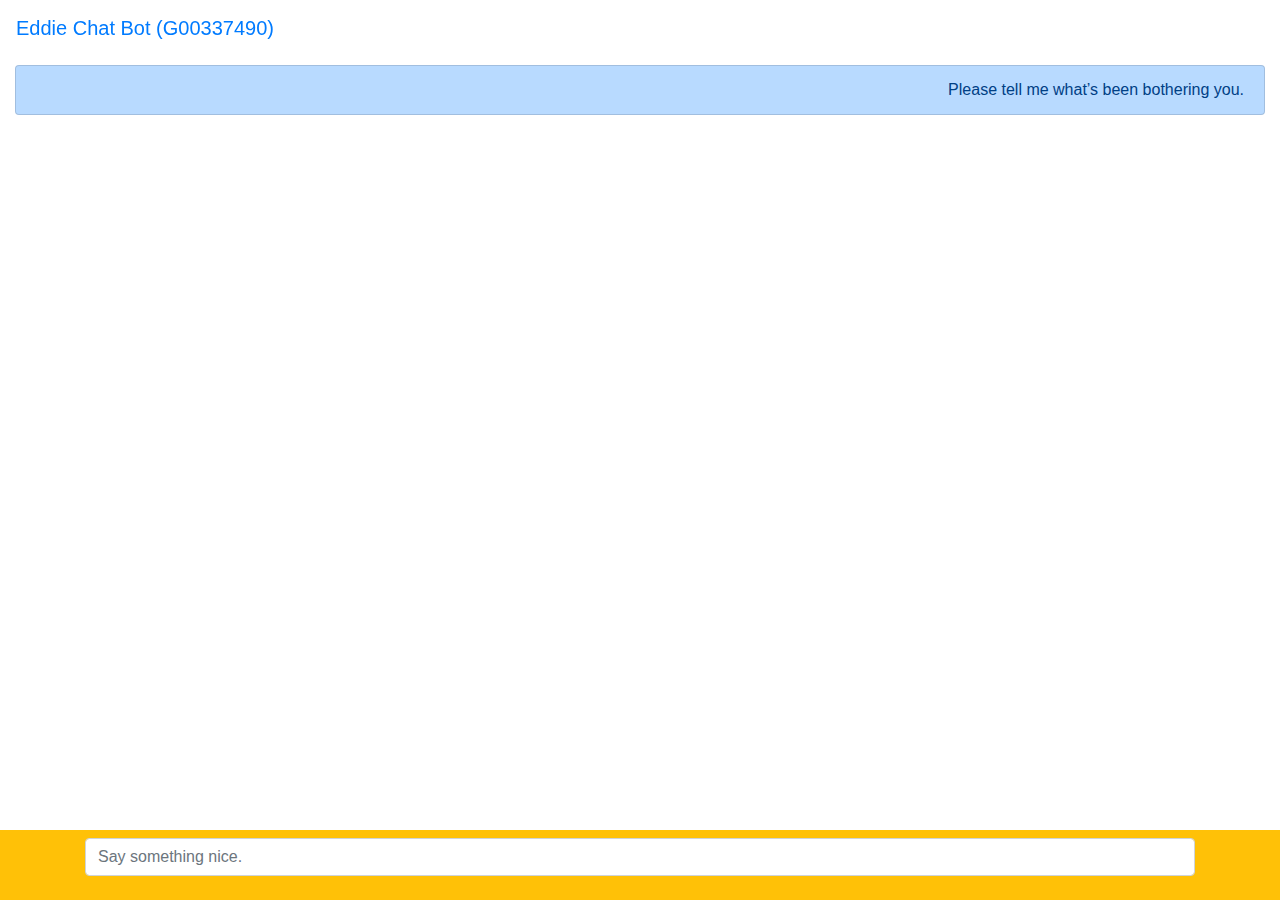
==== webFiles/index.html @ e0330d0f "Fixed enter key problem" ====
<!doctype html>
<html lang="en">
  <head>
    <title>Eliza Chatbot</title>

    <!-- Required meta tags -->
    <meta charset="utf-8">
    <meta name="viewport" content="width=device-width, initial-scale=1, shrink-to-fit=no">

    <!-- jQuery first, then Popper.js, then Bootstrap JS, then Normal JS -->
    <script src="https://code.jquery.com/jquery-1.10.2.js"></script>    
    <script src="https://ajax.googleapis.com/ajax/libs/jquery/3.2.1/jquery.min.js"></script>    
    <script src="https://code.jquery.com/jquery-3.2.1.min.js"></script>
    <script src="https://cdnjs.cloudflare.com/ajax/libs/popper.js/1.12.3/umd/popper.min.js"></script>
    <script src="https://maxcdn.bootstrapcdn.com/bootstrap/4.0.0-beta.2/js/bootstrap.min.js"></script>
    <script src="script.js"></script>

    <!-- Bootstrap CSS -->
    <link rel="stylesheet" href="https://maxcdn.bootstrapcdn.com/bootstrap/4.0.0-beta.2/css/bootstrap.min.css">
      <style>
            body { 
              padding-top: 65px; 
            padding-bottom: 100px; 
          }
    </style>
  

  </head>
    
  <!-- Header -->
  <body>
    <nav class="navbar fixed-top navbar-muted bg-muted">
  <a class="navbar-brand" href="#">Eddie Chat Bot (G00337490) </a>
</nav>


  <!-- User Input Content -->
	<div class="container-fluid">
		<ul class="list-group">
			<li class="list-group-item list-group-item-primary text-right text-black"> Please tell me what’s been bothering you.    
		</ul>
	</div>

  <!-- Eliza Content -->
<div class="fixed-bottom bg-warning p-2">
	<div class="container">
		<form>
			<div class="form-group">
				<input type="text" class="form-control" id="userInput" placeholder="Say something nice.">
			</div>
		</form>
	</div>
</div>

   
  </body>
</html>
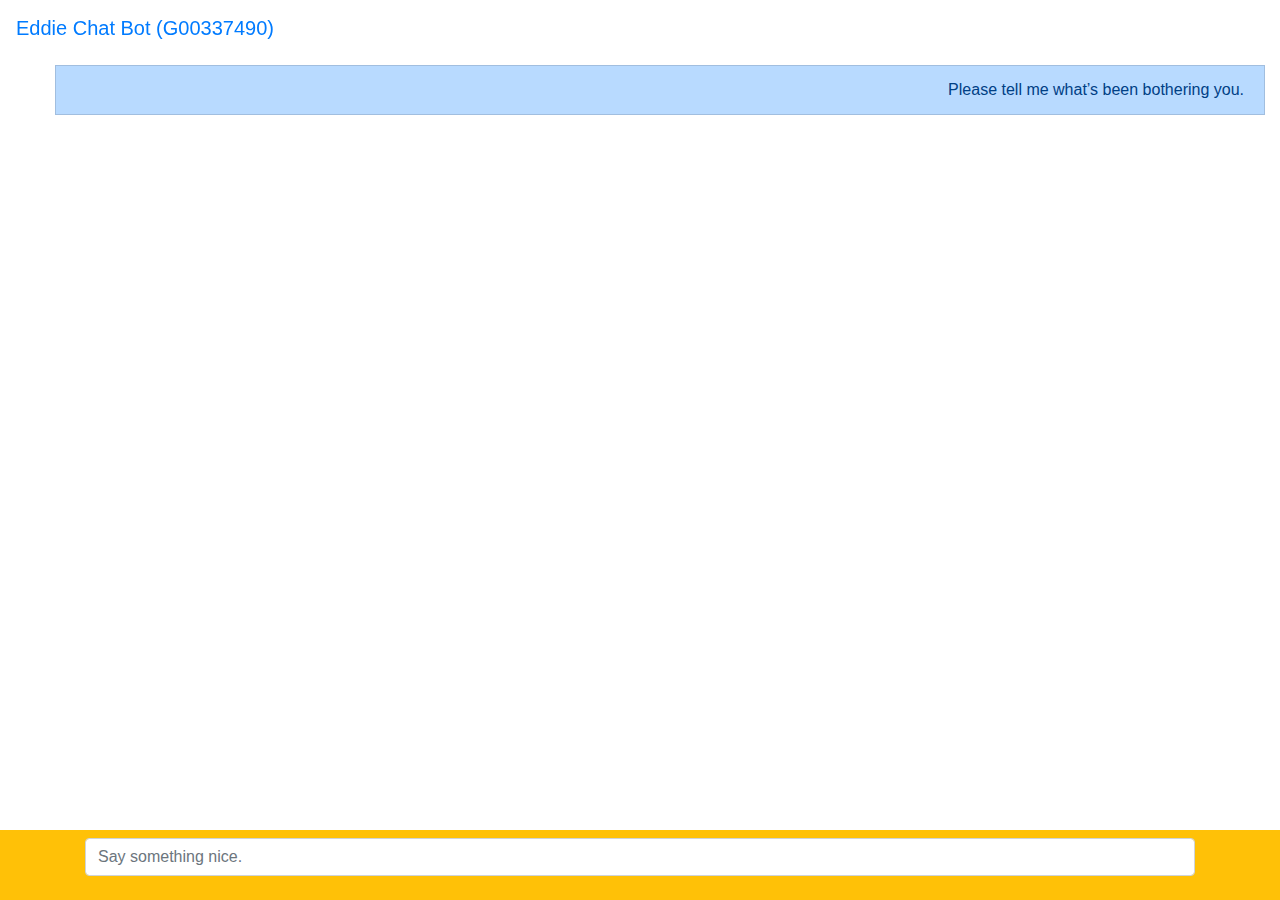
==== commit 97ca90d1: "Trying to get output working" ====
--- a/webFiles/index.html
+++ b/webFiles/index.html
@@ -28,30 +28,33 @@
   </head>
     
   <!-- Header -->
-  <body>
+
+<body>
     <nav class="navbar fixed-top navbar-muted bg-muted">
-  <a class="navbar-brand" href="#">Eddie Chat Bot (G00337490) </a>
-</nav>
+        <a class="navbar-brand" href="#">Eddie Chat Bot (G00337490) </a>
+    </nav>
 
+    <!-- User Input Content -->
+    <div class="container-fluid">
+        <ul>
+            <ul class="list-group"></ul>
+            <li class="list-group-item list-group-item-primary text-right text-black"> Please tell me what’s been bothering you.
+    </div>
 
-  <!-- User Input Content -->
-	<div class="container-fluid">
-		<ul class="list-group">
-			<li class="list-group-item list-group-item-primary text-right text-black"> Please tell me what’s been bothering you.    
-		</ul>
-	</div>
+    <!-- Eliza Content -->
+    <div class="fixed-bottom bg-warning p-2">
+        <div class="container">
+            <div>
+                <form>
+                    <div class="form-group">
+                        <input type="text" class="form-control" id="userInput" placeholder="Say something nice.">
+                    </div>
+                </form>
+            </div>
+        </div>
+        </ul>
+    </div>
 
-  <!-- Eliza Content -->
-<div class="fixed-bottom bg-warning p-2">
-	<div class="container">
-		<form>
-			<div class="form-group">
-				<input type="text" class="form-control" id="userInput" placeholder="Say something nice.">
-			</div>
-		</form>
-	</div>
-</div>
+</body>
 
-   
-  </body>
 </html>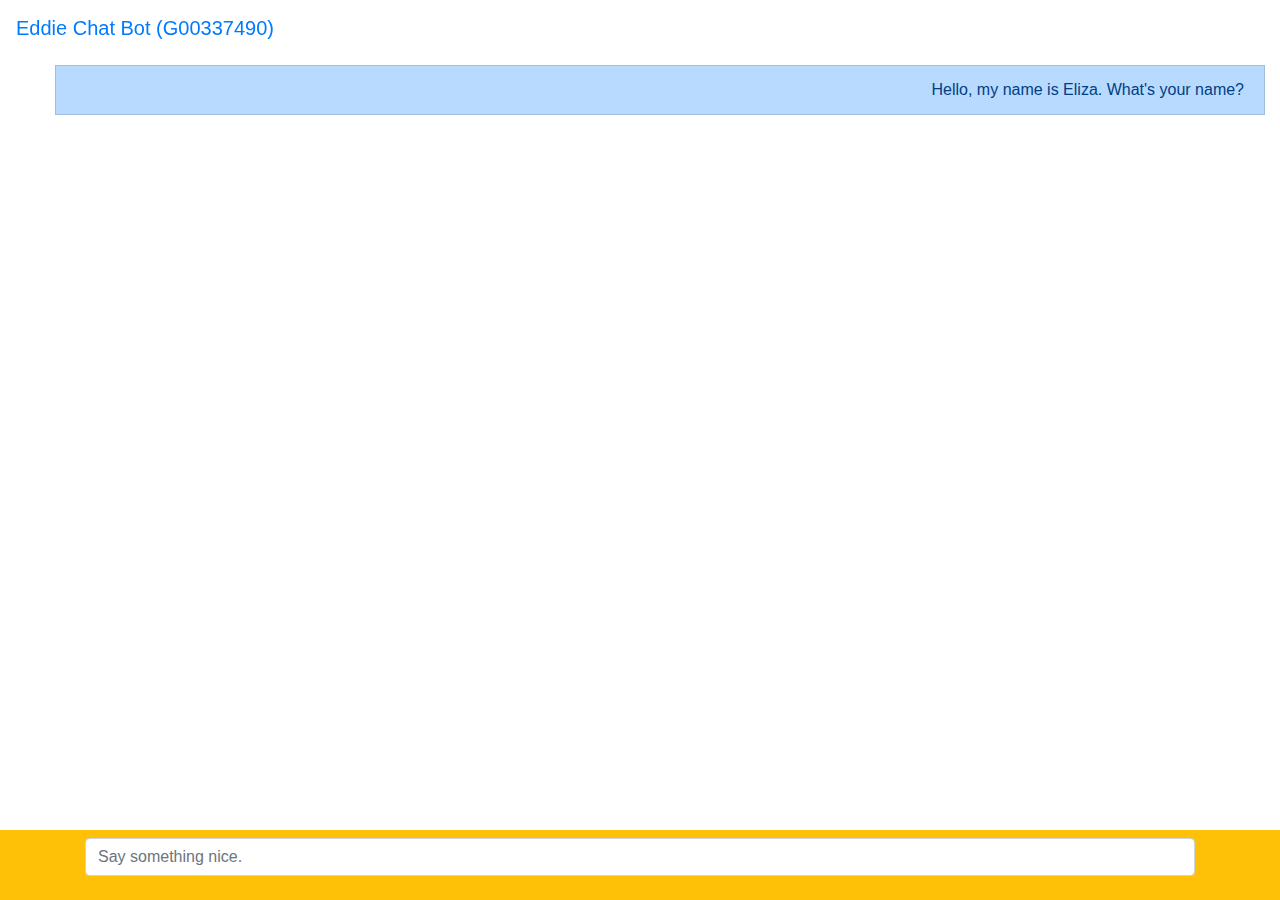
==== commit a647eb45: "Append to an Ordered list is working" ====
--- a/webFiles/index.html
+++ b/webFiles/index.html
@@ -28,7 +28,6 @@
   </head>
     
   <!-- Header -->
-
 <body>
     <nav class="navbar fixed-top navbar-muted bg-muted">
         <a class="navbar-brand" href="#">Eddie Chat Bot (G00337490) </a>
@@ -36,9 +35,9 @@
 
     <!-- User Input Content -->
     <div class="container-fluid">
-        <ul>
+        <ol>
             <ul class="list-group"></ul>
-            <li class="list-group-item list-group-item-primary text-right text-black"> Please tell me what’s been bothering you.
+            <li class="list-group-item list-group-item-primary text-right text-black">Hello, my name is Eliza. What's your name?                 
     </div>
 
     <!-- Eliza Content -->
@@ -52,7 +51,7 @@
                 </form>
             </div>
         </div>
-        </ul>
+    </ol>
     </div>
 
 </body>
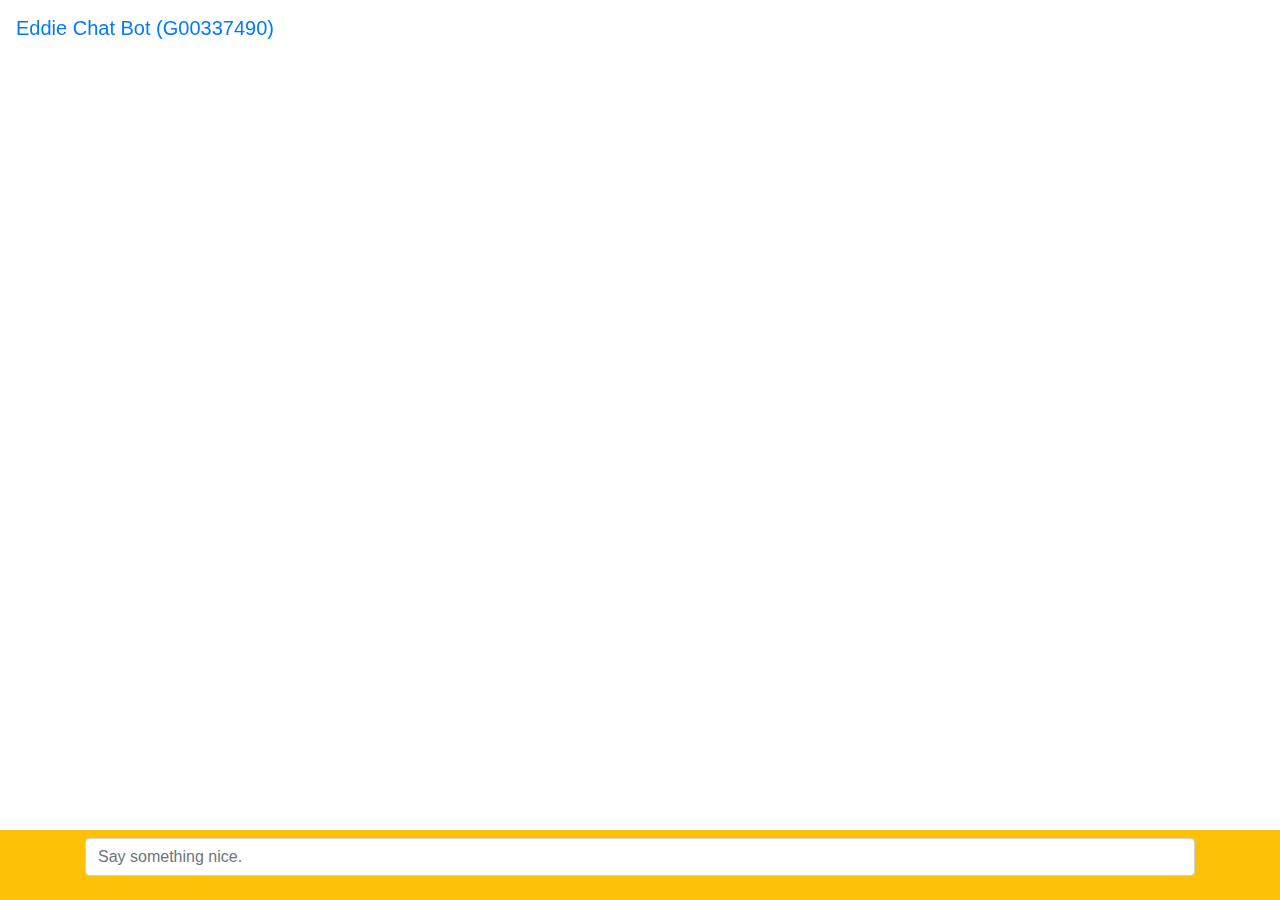
==== commit 00147225: "Nearly finished getting Eliza response" ====
--- a/webFiles/index.html
+++ b/webFiles/index.html
@@ -35,9 +35,8 @@
 
     <!-- User Input Content -->
     <div class="container-fluid">
-        <ol>
-            <ul class="list-group"></ul>
-            <li class="list-group-item list-group-item-primary text-right text-black">Hello, my name is Eliza. What's your name?                 
+        <ul>
+            <ul id="list-group"></ul>
     </div>
 
     <!-- Eliza Content -->
@@ -51,7 +50,7 @@
                 </form>
             </div>
         </div>
-    </ol>
+    </ul>
     </div>
 
 </body>
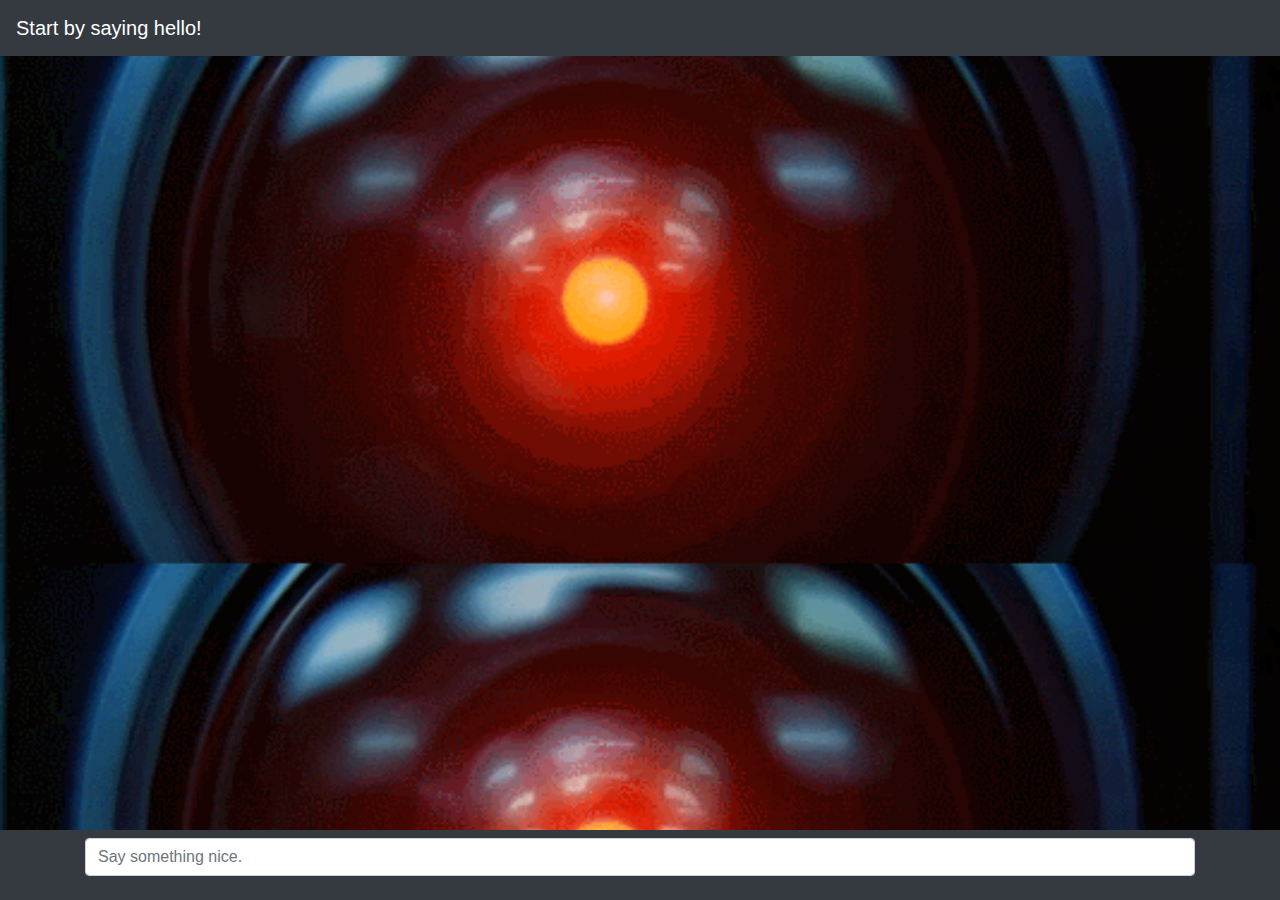
==== commit edd30636: "some styling done" ====
--- a/webFiles/index.html
+++ b/webFiles/index.html
@@ -13,34 +13,30 @@
     <script src="https://code.jquery.com/jquery-3.2.1.min.js"></script>
     <script src="https://cdnjs.cloudflare.com/ajax/libs/popper.js/1.12.3/umd/popper.min.js"></script>
     <script src="https://maxcdn.bootstrapcdn.com/bootstrap/4.0.0-beta.2/js/bootstrap.min.js"></script>
+    <link rel="stylesheet" type="text/css" href="styling.css">.
     <script src="script.js"></script>
 
     <!-- Bootstrap CSS -->
     <link rel="stylesheet" href="https://maxcdn.bootstrapcdn.com/bootstrap/4.0.0-beta.2/css/bootstrap.min.css">
       <style>
-            body { 
-              padding-top: 65px; 
-            padding-bottom: 100px; 
-          }
+           
     </style>
-  
-
   </head>
     
   <!-- Header -->
 <body>
-    <nav class="navbar fixed-top navbar-muted bg-muted">
-        <a class="navbar-brand" href="#">Eddie Chat Bot (G00337490) </a>
+    <nav class="navbar fixed-top navbar-muted bg-dark">
+        <a class="navbar-brand bg-dark text-white">Start by saying hello!</a>
     </nav>
 
-    <!-- User Input Content -->
+    <!-- List to append input/output to -->
     <div class="container-fluid">
         <ul>
             <ul id="list-group"></ul>
     </div>
 
-    <!-- Eliza Content -->
-    <div class="fixed-bottom bg-warning p-2">
+    <!-- User input box -->
+    <div class="fixed-bottom bg-dark p-2">
         <div class="container">
             <div>
                 <form>
--- a/webFiles/styling.css
+++ b/webFiles/styling.css
@@ -0,0 +1,12 @@
+body {
+    background-color: #f5f5f5;
+    background-image: url('background.gif');
+    background-size:100%;
+    background-repeat: repeat-y;
+    background-attachment: fixed;
+    height:100%;
+    width:100%;  
+    padding-top: 70px; 
+    padding-bottom: 100px; 
+    display:block;     
+ }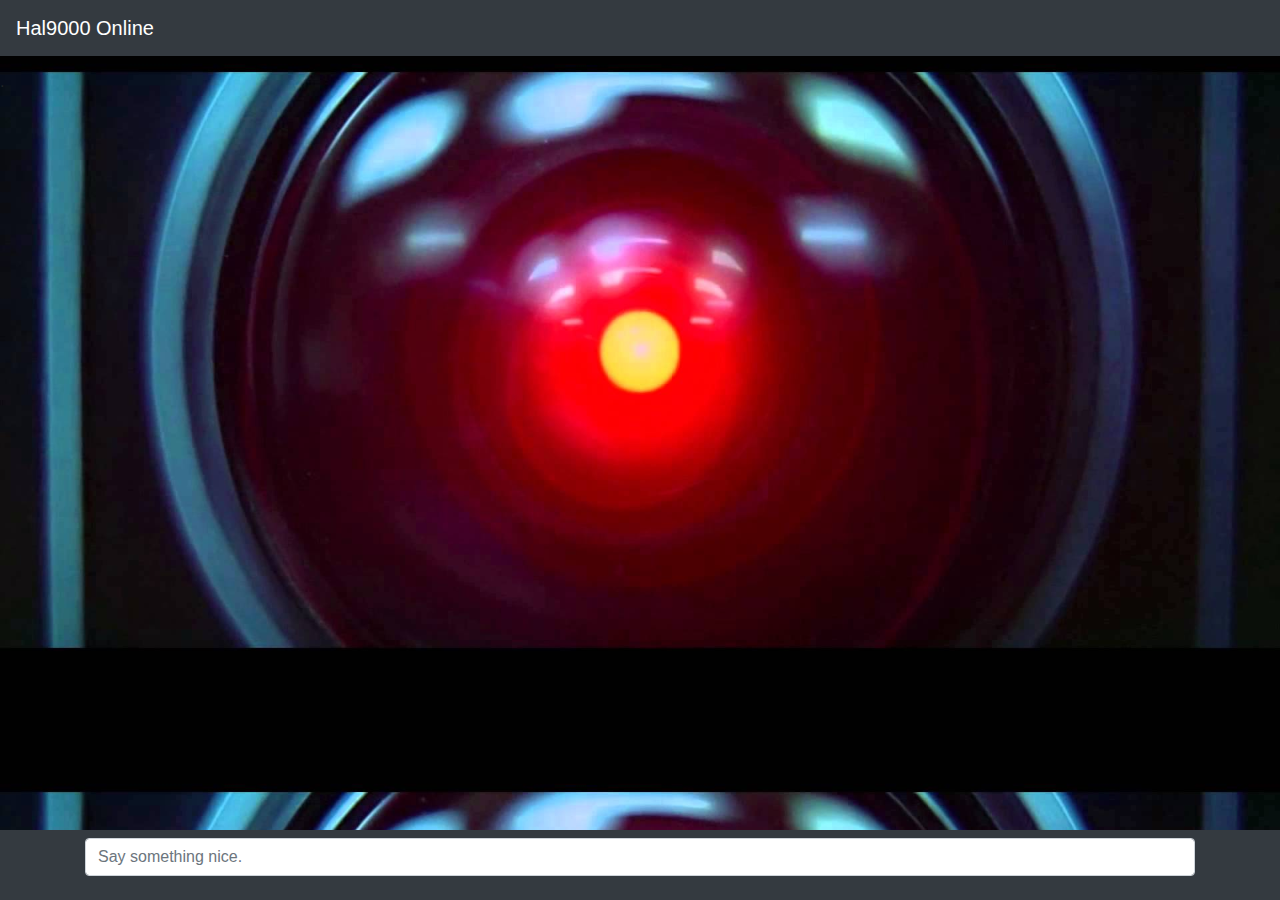
==== commit 76f8c64e: "Added some conditional if statements and trying to get RegExp working" ====
--- a/webFiles/index.html
+++ b/webFiles/index.html
@@ -26,7 +26,7 @@
   <!-- Header -->
 <body>
     <nav class="navbar fixed-top navbar-muted bg-dark">
-        <a class="navbar-brand bg-dark text-white">Start by saying hello!</a>
+        <a class="navbar-brand bg-dark text-white">Hal9000 Online</a>
     </nav>
 
     <!-- List to append input/output to -->
--- a/webFiles/styling.css
+++ b/webFiles/styling.css
@@ -1,6 +1,6 @@
 body {
     background-color: #f5f5f5;
-    background-image: url('background.gif');
+    background-image: url('background.jpg');
     background-size:100%;
     background-repeat: repeat-y;
     background-attachment: fixed;
@@ -9,4 +9,4 @@
     padding-top: 70px; 
     padding-bottom: 100px; 
     display:block;     
- }+ }
